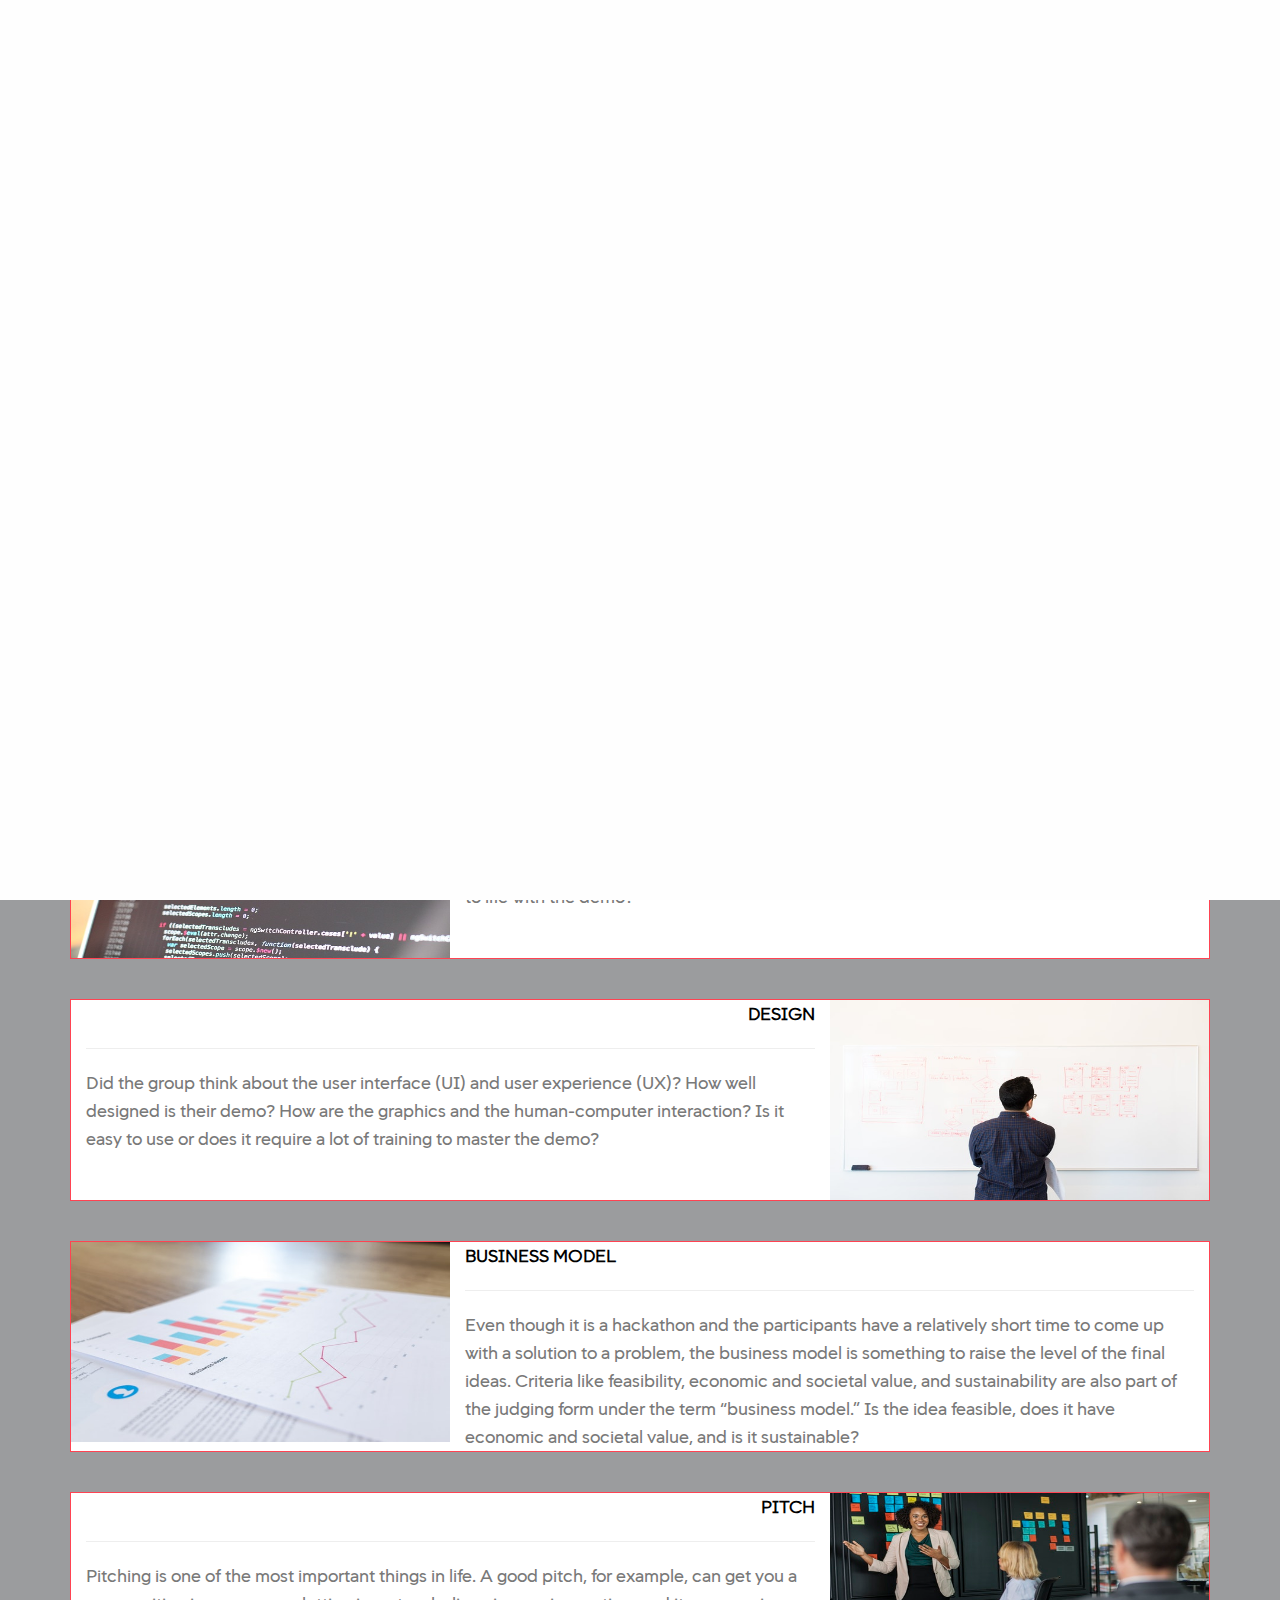
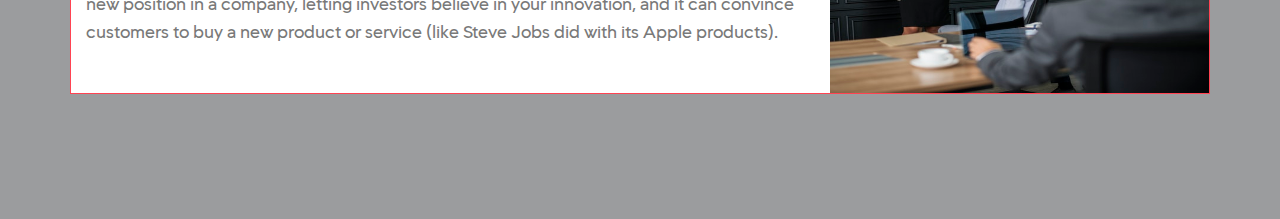
==== evaluationCriteria.html @ b4dcc6a8 "made the changes in the content and fix the form bug" ====
<!doctype html>
<!--[if lt IE 7]>      <html class="no-js lt-ie9 lt-ie8 lt-ie7" lang=""> <![endif]-->
<!--[if IE 7]>         <html class="no-js lt-ie9 lt-ie8" lang=""> <![endif]-->
<!--[if IE 8]>         <html class="no-js lt-ie9" lang=""> <![endif]-->
<!--[if gt IE 8]><!--> <html class="no-js" lang=""> <!--<![endif]-->
    <head>
        <meta charset="utf-8">
        <meta http-equiv="X-UA-Compatible" content="IE=edge,chrome=1">
        <title>Impactathon</title>
        <meta name="description" content="">
        <meta name="viewport" content="width=device-width, initial-scale=1">


        <link rel="stylesheet" href="assets/css/iconfont.css">
        <link rel="stylesheet" href="assets/css/slick/slick.css">
        <link rel="stylesheet" href="assets/css/slick/slick-theme.css">
        <link rel="stylesheet" href="assets/css/font-awesome.min.css">
        <!-- <link rel="stylesheet" href="assets/css/jquery.fancybox.css"> -->
        <link rel="stylesheet" href="assets/css/bootstrap.css">
        <link rel="stylesheet" href="assets/css/bootstrap.min.css">
        <link rel="stylesheet" href="assets/css/magnific-popup.css">
        <!--        <link rel="stylesheet" href="assets/css/bootstrap-theme.min.css">-->


        <!--For Plugins external css-->
        <link rel="stylesheet" href="assets/css/plugins.css" />

        <!--Theme custom css -->
        <link rel="stylesheet" href="assets/css/style.css">

        <!--Theme Responsive css-->
        <link rel="stylesheet" href="assets/css/responsive.css" />

        <script src="assets/js/vendor/modernizr-2.8.3-respond-1.4.2.min.js"></script>
    </head>
    <body data-spy="scroll" data-target=".navbar-collapse">

        <div class='preloader'><div class='loaded'>&nbsp;</div></div>
        <div class="culmn" style="background-color:#9b9c9e">
            <header id="main_menu" class="header navbar-fixed-top">            
                <div class="main_menu_bg">
                    <div class="container">
                        <div class="row">
                            <div class="nave_menu">
                                <nav class="navbar navbar-default">
                                    <div class="container-fluid">
                                        <!-- Brand and toggle get grouped for better mobile display -->
                                        <div class="navbar-header">
                                            <button type="button" class="navbar-toggle collapsed" data-toggle="collapse" data-target="#bs-example-navbar-collapse-1" aria-expanded="false">
                                                <span class="sr-only">Toggle navigation</span>
                                                <span class="icon-bar"></span>
                                                <span class="icon-bar"></span>
                                                <span class="icon-bar"></span>
                                            </button>
                                            <div class="navbar-brand"  style="color:white;display: inline-flex">
                                                <a href="https://appdynamics.com" target="_blank"><img src="assets/images/appDynamicsLogo.png" width="130px" height="20px" style="margin-top: 20px" /></a>
                                                <a href="https://www.cisco.com/" target="_blank"><img src="assets/images/ciscoBlack.png" width="70px" height="35px" style="margin-top: 15px;margin-left: 20px; margin-right: 20px" />
                                                </a>
                                                <p style="margin-top:15px;color:black;">AppDynamics is now part of Cisco</p>
                                               
                                            </div>
                                        </div>

                                        <!-- Collect the nav links, forms, and other content for toggling -->



                                        <div class="collapse navbar-collapse" id="bs-example-navbar-collapse-1">

                                            <ul class="nav navbar-nav navbar-right">

                                                <li><a href="index.html">Home</a></li>
                                                <li><a href="problemStatement.html">Problem Statements</a></li>
                                                <li><a href="instructions.html">Instructions</a></li>
                                                <li class="active"><a href="evaluationCriteria.html">Evaluation Criteria</a></li>
                                                <li><a href="faq.html">FAQ</a></li>
                                                
                                            </ul>


                                        </div>

                                    </div>
                                </nav>
                            </div>	
                        </div>

                    </div>

                </div>
            </header> <!--End of header -->


            <section id="evaluationCriteria" class="evaluationCriteria sections ">
                <div class="container">
                    <div class="head_title text-center" style="margin-bottom: 40px">
                        <h2 style="color:white">Evaluation Criteria</h2>
                        
                        <div class="separator"></div>
                    </div>

                    <div class="col-sm-12 col-md-12 col-lg-12 col-xs-12 evaluationCriteriaCard" data-wow-duration="1s" >
                        <div class="col-sm-4 col-md-4 col-lg-4 col-xs-12" style="padding-left: 0px;padding-right: 0px">
                            <img src="assets/images/technicalInnovation.jpg" alt="" width="450px" height="200px">
                        </div>
                        <div class="col-sm-8 col-md-8 col-lg-8 col-xs-12">
                            <h4>TECHNICAL INNOVATION (IDEA)</h4>
                            <hr>
                            <h5>Did the group come up with a good solution to the initial problem or challenge? Does it relate well with the themes? How does it relate with the current work of the NGOs? Did they understand the problem, and did they involve, for example, multiple stakeholders?</h5>
                        </div>
                    </div>
                    
                    <div class="col-sm-12 col-md-12 col-lg-12 col-xs-12 evaluationCriteriaCard" data-wow-duration="1s" data-wow-delay="1s">
                        <div class="col-sm-8 col-md-8 col-lg-8 col-xs-12">
                            <h4 style="text-align: right">CREATIVITY</h4>
                            <hr>
                            <h5>How creative has the group been in solving the challenge? Did they come up with a radical approach, or did they follow existing patterns and solutions?</h5>
                        </div>
                        <div class="col-sm-4 col-md-4 col-lg-4 col-xs-12" style="padding-left: 0px;padding-right: 0px">
                            <img src="assets/images/creativity.jpg" alt="college" width="450px" height="200px">
                        </div>
                        
                    </div>

                    <div class="col-sm-12 col-md-12 col-lg-12 col-xs-12 evaluationCriteriaCard" data-wow-duration="1s">
                        <div class="col-sm-4 col-md-4 col-lg-4 col-xs-12" style="padding-left: 0px;padding-right: 0px">
                            <img src="assets/images/demo.jpg" alt="college" width="450px" height="200px">
                        </div>
                        <div class="col-sm-8 col-md-8 col-lg-8 col-xs-12">
                            <h4>EXECUTION (DEMO)</h4>
                            <hr>
                            <h5>Does the hack work? Is the hack testable, and can the group show the minimum viable product? The hack does not have to be perfect or production ready, but does the idea come to life with the demo?</h5>
                        </div>
                    </div>
                    
                    <div class="col-sm-12 col-md-12 col-lg-12 col-xs-12 evaluationCriteriaCard"cdata-wow-duration="1s" data-wow-delay="1s">
                        <div class="col-sm-8 col-md-8 col-lg-8 col-xs-12">
                            <h4 style="text-align: right">DESIGN</h4>
                            <hr>
                            <h5>Did the group think about the user interface (UI) and user experience (UX)? How well designed is their demo? How are the graphics and the human-computer interaction? Is it easy to use or does it require a lot of training to master the demo?</h5>
                        </div>
                        <div class="col-sm-4 col-md-4 col-lg-4 col-xs-12" style="padding-left: 0px;padding-right: 0px">
                            <img src="assets/images/design.jpeg" alt="college" width="450px" height="200px">
                        </div>
                        
                    </div>

                    <div class="col-sm-12 col-md-12 col-lg-12 col-xs-12 evaluationCriteriaCard" data-wow-duration="1s" data-wow-delay="1s" >
                        <div class="col-sm-4 col-md-4 col-lg-4 col-xs-12" style="padding-left: 0px;padding-right: 0px">
                            <img src="assets/images/businessmodel.jpeg" alt="college" width="450px" height="200px">
                        </div>
                        <div class="col-sm-8 col-md-8 col-lg-8 col-xs-12">
                            <h4>BUSINESS MODEL</h4>
                            <hr>
                            <h5>Even though it is a hackathon and the participants have a relatively short time to come up with a solution to a problem, the business model is something to raise the level of the final ideas. Criteria like feasibility, economic and societal value, and sustainability are also part of the judging form under the term “business model.” Is the idea feasible, does it have economic and societal value, and is it sustainable?</h5>
                        </div>
                    </div>
                    
                    <div class="col-sm-12 col-md-12 col-lg-12 col-xs-12 evaluationCriteriaCard" data-wow-duration="1s" data-wow-delay="1s">
                        <div class="col-sm-8 col-md-8 col-lg-8 col-xs-12">
                            <h4 style="text-align: right">PITCH</h4>
                            <hr>
                            <h5>Pitching is one of the most important things in life. A good pitch, for example, can get you a new position in a company, letting investors believe in your innovation, and it can convince customers to buy a new product or service (like Steve Jobs did with its Apple products).</h5>
                        </div>
                        <div class="col-sm-4 col-md-4 col-lg-4 col-xs-12" style="padding-left: 0px;padding-right: 0px">
                            <img src="assets/images/pitch.jpeg" alt="college" width="450px" height="200px">
                        </div>
                        
                    </div>


                </div>
            </section>
            <!-- START SCROLL TO TOP  -->

            <div class="scrollup">
                <a href="#"><i class="fa fa-chevron-up"></i></a>
            </div>
        </div>
            <script src="assets/js/vendor/jquery-1.11.2.min.js"></script>
            <script src="assets/js/vendor/bootstrap.min.js"></script>

            <script src="assets/js/jquery.magnific-popup.js"></script>
            <script src="assets/js/jquery.mixitup.min.js"></script>
            <script src="assets/js/jquery.easing.1.3.js"></script>
            <script src="assets/js/jquery.masonry.min.js"></script>

            <!--slick slide js -->
            <script src="assets/css/slick/slick.js"></script>
            <script src="assets/css/slick/slick.min.js"></script>


            <script src="assets/js/plugins.js"></script>
            <script src="assets/js/main.js"></script>

    </body>
</html>
---- assets/css/iconfont.css ----
/*********************************************************************

*  Icon pack: bootstrapThemesCo-icon
*  This Icon pack created by: http://bootstrapthemes.co
*
*  Please keep this disclaimer with my code if you use it. Thanks. :-)
*  Got feedback or questions, ask here:
*  https://github.com/bootstrapthemesco/bootstrapthemes.co/issues

*********************************************************************/

@font-face {
    font-family: 'bootstrapThemesCo-icon';
    src:    url('../fonts/bootstrapThemesCo-icon.eot?dcpptv');
    src:    url('../fonts/bootstrapThemesCo-icon.eot?dcpptv#iefix') format('embedded-opentype'),
        url('../fonts/bootstrapThemesCo-icon.ttf?dcpptv') format('truetype'),
        url('../fonts/bootstrapThemesCo-icon.woff?dcpptv') format('woff'),
        url('../fonts/bootstrapThemesCo-icon.svg?dcpptv#bootstrapThemesCo-icon') format('svg');
    font-weight: normal;
    font-style: normal;
}

.icon {
    /* use !important to prevent issues with browser extensions that change fonts */
    font-family: 'bootstrapThemesCo-icon' !important;
    speak: none;
    font-style: normal;
    font-weight: normal;
    font-variant: normal;
    text-transform: none;
    line-height: 1;

    /* Better Font Rendering =========== */
    -webkit-font-smoothing: antialiased;
    -moz-osx-font-smoothing: grayscale;
}

.icon-agenda:before {
    content: "\eaca";
}
.icon-art:before {
    content: "\eacb";
}
.icon-picture2:before {
    content: "\e827";
}
.icon-bag:before {
    content: "\eacc";
}
.icon-eccommerce:before {
    content: "\eacf";
}
.icon-clock3:before {
    content: "\ead0";
}
.icon-clothes:before {
    content: "\ead1";
}
.icon-commerce-1:before {
    content: "\ead2";
}
.icon-commerce2:before {
    content: "\ead3";
}
.icon-computer2:before {
    content: "\ead4";
}
.icon-crown:before {
    content: "\ead5";
}
.icon-cup:before {
    content: "\ead6";
}
.icon-resturent:before {
    content: "\ead7";
}
.icon-birthday:before {
    content: "\ead8";
}
.icon-drinks:before {
    content: "\ead9";
}
.icon-drinks1:before {
    content: "\eada";
}
.icon-cup1:before {
    content: "\eadb";
}
.icon-pizza1:before {
    content: "\eadc";
}
.icon-bear1:before {
    content: "\eadd";
}
.icon-burger:before {
    content: "\eade";
}
.icon-food-9:before {
    content: "\eadf";
}
.icon-food-10:before {
    content: "\eae0";
}
.icon-food-11:before {
    content: "\eae1";
}
.icon-food-12:before {
    content: "\eae2";
}
.icon-food:before {
    content: "\eae3";
}
.icon-home2:before {
    content: "\eae4";
}
.icon-justice:before {
    content: "\eae5";
}
.icon-light-1:before {
    content: "\eae6";
}
.icon-light:before {
    content: "\eae7";
}
.icon-medical-12:before {
    content: "\eae8";
}
.icon-medical-22:before {
    content: "\eae9";
}
.icon-medical2:before {
    content: "\eaea";
}
.icon-money2:before {
    content: "\eaeb";
}
.icon-mountain:before {
    content: "\eaec";
}
.icon-multimedia-12:before {
    content: "\eaed";
}
.icon-multimedia2:before {
    content: "\eaee";
}
.icon-music-1:before {
    content: "\eaef";
}
.icon-music-2:before {
    content: "\eaf0";
}
.icon-music:before {
    content: "\eaf1";
}
.icon-party-1:before {
    content: "\eaf2";
}
.icon-party:before {
    content: "\eaf3";
}
.icon-people-14:before {
    content: "\eaf4";
}
.icon-people-22:before {
    content: "\eaf5";
}
.icon-people-32:before {
    content: "\eaf6";
}
.icon-people-42:before {
    content: "\eaf7";
}
.icon-people:before {
    content: "\eaf8";
}
.icon-planet:before {
    content: "\eaf9";
}
.icon-present:before {
    content: "\eafa";
}
.icon-restaurant-1:before {
    content: "\eafb";
}
.icon-restaurant2:before {
    content: "\eafc";
}
.icon-science-1:before {
    content: "\eafd";
}
.icon-science:before {
    content: "\eafe";
}
.icon-shapes:before {
    content: "\eaff";
}
.icon-size:before {
    content: "\eb00";
}
.icon-technology-12:before {
    content: "\eb02";
}
.icon-technology-22:before {
    content: "\eb03";
}
.icon-technology:before {
    content: "\eb04";
}
.icon-tool-12:before {
    content: "\eb05";
}
.icon-tool-22:before {
    content: "\eb06";
}
.icon-tool-32:before {
    content: "\eb07";
}
.icon-tool:before {
    content: "\eb08";
}
.icon-typography:before {
    content: "\eb09";
}
.icon-vintage-1:before {
    content: "\eb0a";
}
.icon-vintage-2:before {
    content: "\eb0b";
}
.icon-vintage2:before {
    content: "\eb0c";
}
.icon-wrench:before {
    content: "\eb0d";
}
.icon-bank31:before {
    content: "\e902";
}
.icon-bank45:before {
    content: "\e903";
}
.icon-bank53:before {
    content: "\e904";
}
.icon-bank110:before {
    content: "\e905";
}
.icon-bank111:before {
    content: "\e906";
}
.icon-cards3:before {
    content: "\e907";
}
.icon-bank48:before {
    content: "\e908";
}
.icon-money-6:before {
    content: "\e909";
}
.icon-id19:before {
    content: "\e90a";
}
.icon-cellphone:before {
    content: "\e90b";
}
.icon-money-7:before {
    content: "\e90c";
}
.icon-id-card42:before {
    content: "\e90d";
}
.icon-business-20:before {
    content: "\e90e";
}
.icon-business-17:before {
    content: "\e90f";
}
.icon-money385:before {
    content: "\e910";
}
.icon-debit-card15:before {
    content: "\e911";
}
.icon-credit-card31:before {
    content: "\e912";
}
.icon-business-18:before {
    content: "\e913";
}
.icon-payment-method9:before {
    content: "\e914";
}
.icon-money383:before {
    content: "\e9a3";
}
.icon-cash3:before {
    content: "\e915";
}
.icon-currency43:before {
    content: "\e916";
}
.icon-money-14:before {
    content: "\e917";
}
.icon-money-1:before {
    content: "\e91a";
}
.icon-money389:before {
    content: "\e9a5";
}
.icon-currency31:before {
    content: "\e967";
}
.icon-currency33:before {
    content: "\e968";
}
.icon-dollar-symbol10:before {
    content: "\e972";
}
.icon-business-210:before {
    content: "\eace";
}
.icon-dollar-symbol17:before {
    content: "\e973";
}
.icon-archives:before {
    content: "\e91b";
}
.icon-light-bulb53:before {
    content: "\e991";
}
.icon-money:before {
    content: "\ea64";
}
.icon-paper:before {
    content: "\e91c";
}
.icon-id-card9:before {
    content: "\e91d";
}
.icon-business-5:before {
    content: "\e91e";
}
.icon-business-22:before {
    content: "\e91f";
}
.icon-license:before {
    content: "\e822";
}
.icon-beach:before {
    content: "\e920";
}
.icon-baggage29:before {
    content: "\e921";
}
.icon-bag73:before {
    content: "\e922";
}
.icon-bank24:before {
    content: "\e923";
}
.icon-bank106:before {
    content: "\e925";
}
.icon-business-110:before {
    content: "\eacd";
}
.icon-graphs4:before {
    content: "\e926";
}
.icon-graphic78:before {
    content: "\e929";
}
.icon-line-graphic9:before {
    content: "\e92a";
}
.icon-business-30:before {
    content: "\e92b";
}
.icon-graphic:before {
    content: "\e92c";
}
.icon-business-9:before {
    content: "\e92e";
}
.icon-business-26:before {
    content: "\e931";
}
.icon-stats47:before {
    content: "\e933";
}
.icon-stats42:before {
    content: "\e934";
}
.icon-data56:before {
    content: "\e935";
}
.icon-line-graphic8:before {
    content: "\e936";
}
.icon-business72:before {
    content: "\e937";
}
.icon-monitor:before {
    content: "\e938";
}
.icon-arrow-1:before {
    content: "\e939";
}
.icon-computer:before {
    content: "\e93a";
}
.icon-business-8:before {
    content: "\e93b";
}
.icon-basket36:before {
    content: "\e93f";
}
.icon-bill10:before {
    content: "\e940";
}
.icon-bill13:before {
    content: "\e941";
}
.icon-briefcase30:before {
    content: "\e942";
}
.icon-building112:before {
    content: "\e94a";
}
.icon-building134:before {
    content: "\e94b";
}
.icon-building143:before {
    content: "\e94c";
}
.icon-business15:before {
    content: "\e94d";
}
.icon-business70:before {
    content: "\e94e";
}
.icon-businessman30:before {
    content: "\e94f";
}
.icon-businessman285:before {
    content: "\e950";
}
.icon-butchery:before {
    content: "\e951";
}
.icon-case3:before {
    content: "\e952";
}
.icon-chart6:before {
    content: "\e953";
}
.icon-circular-arrows9:before {
    content: "\e954";
}
.icon-city39:before {
    content: "\e955";
}
.icon-closed3:before {
    content: "\e956";
}
.icon-cloud-storage9:before {
    content: "\e957";
}
.icon-coffee-cup5:before {
    content: "\e958";
}
.icon-cogwheel50:before {
    content: "\e959";
}
.icon-cogwheels16:before {
    content: "\e95a";
}
.icon-coin:before {
    content: "\e95b";
}
.icon-computer-screen50:before {
    content: "\e95c";
}
.icon-computer-screen19:before {
    content: "\e95d";
}
.icon-computer-screen20:before {
    content: "\e95e";
}
.icon-computer-screen22:before {
    content: "\e95f";
}
.icon-credit-card28:before {
    content: "\e960";
}
.icon-computer-screen21:before {
    content: "\e962";
}
.icon-computer-screen49:before {
    content: "\e965";
}
.icon-computering:before {
    content: "\e966";
}
.icon-curriculum4:before {
    content: "\e969";
}
.icon-customer-service8:before {
    content: "\e96a";
}
.icon-cute:before {
    content: "\e96b";
}
.icon-data63:before {
    content: "\e96c";
}
.icon-delivery48:before {
    content: "\e96d";
}
.icon-dessert45:before {
    content: "\e96e";
}
.icon-diamond6:before {
    content: "\e96f";
}
.icon-document286:before {
    content: "\e970";
}
.icon-file273:before {
    content: "\e977";
}
.icon-file294:before {
    content: "\e978";
}
.icon-file322:before {
    content: "\e979";
}
.icon-folder61:before {
    content: "\e97a";
}
.icon-game91:before {
    content: "\e97b";
}
.icon-garbage43:before {
    content: "\e97c";
}
.icon-golden4:before {
    content: "\e97d";
}
.icon-graph36:before {
    content: "\e97e";
}
.icon-graphic75:before {
    content: "\e97f";
}
.icon-group47:before {
    content: "\e980";
}
.icon-handshake5:before {
    content: "\e981";
}
.icon-handshake7:before {
    content: "\e982";
}
.icon-heart388:before {
    content: "\e983";
}
.icon-heart389:before {
    content: "\e984";
}
.icon-heater1:before {
    content: "\e985";
}
.icon-human57:before {
    content: "\e988";
}
.icon-industrial8:before {
    content: "\e989";
}
.icon-industrial20:before {
    content: "\e98a";
}
.icon-industry7:before {
    content: "\e98b";
}
.icon-insect31:before {
    content: "\e98c";
}
.icon-lamp43:before {
    content: "\e98d";
}
.icon-letter124:before {
    content: "\e98e";
}
.icon-money514:before {
    content: "\e9aa";
}
.icon-letters24:before {
    content: "\e98f";
}
.icon-envelope126:before {
    content: "\e975";
}
.icon-check-1:before {
    content: "\ea13";
}
.icon-mail113:before {
    content: "\e998";
}
.icon-levels5:before {
    content: "\e990";
}
.icon-lock133:before {
    content: "\e992";
}
.icon-logistics16:before {
    content: "\e993";
}
.icon-logistics51:before {
    content: "\e994";
}
.icon-loudspeaker30:before {
    content: "\e995";
}
.icon-magnifying-glass66:before {
    content: "\e996";
}
.icon-magnifying-glass86:before {
    content: "\e997";
}
.icon-man78:before {
    content: "\e999";
}
.icon-man523:before {
    content: "\e99a";
}
.icon-managers:before {
    content: "\e99b";
}
.icon-map12:before {
    content: "\e99c";
}
.icon-market13:before {
    content: "\e99d";
}
.icon-men24:before {
    content: "\e99f";
}
.icon-men56:before {
    content: "\e9a0";
}
.icon-milk6:before {
    content: "\e9a1";
}
.icon-money210:before {
    content: "\e9a2";
}
.icon-money409:before {
    content: "\e9a6";
}
.icon-money441:before {
    content: "\e9a8";
}
.icon-money502:before {
    content: "\e9a9";
}
.icon-money386:before {
    content: "\e9a4";
}
.icon-money570:before {
    content: "\e9ab";
}
.icon-multimedia-option25:before {
    content: "\e9ac";
}
.icon-news20:before {
    content: "\e9ad";
}
.icon-notepad23:before {
    content: "\e9ae";
}
.icon-package28:before {
    content: "\e9af";
}
.icon-paperclip1:before {
    content: "\e9b0";
}
.icon-payment-method8:before {
    content: "\e9b1";
}
.icon-pencil157:before {
    content: "\e9b2";
}
.icon-percentage3:before {
    content: "\e9b3";
}
.icon-person256:before {
    content: "\e9b4";
}
.icon-phone34:before {
    content: "\e9b5";
}
.icon-pin139:before {
    content: "\e9b6";
}
.icon-printed3:before {
    content: "\e9b7";
}
.icon-profession10:before {
    content: "\e9b9";
}
.icon-professional4:before {
    content: "\e9ba";
}
.icon-professional5:before {
    content: "\e9bb";
}
.icon-real-estate2:before {
    content: "\e9bc";
}
.icon-save13:before {
    content: "\e9bd";
}
.icon-scarecrow2:before {
    content: "\e9be";
}
.icon-settings18:before {
    content: "\e9bf";
}
.icon-supermarket39:before {
    content: "\e9cf";
}
.icon-supermarket41:before {
    content: "\e9d0";
}
.icon-shopper22:before {
    content: "\e9c2";
}
.icon-shopping-basket8:before {
    content: "\e9c3";
}
.icon-shopping-1:before {
    content: "\ea85";
}
.icon-shopping1:before {
    content: "\e9c4";
}
.icon-shopping2:before {
    content: "\e9c5";
}
.icon-smartphone260:before {
    content: "\e9c6";
}
.icon-spam:before {
    content: "\e9c7";
}
.icon-speech-bubble68:before {
    content: "\e9c8";
}
.icon-speech-bubble142:before {
    content: "\e9c9";
}
.icon-stats56:before {
    content: "\e9cb";
}
.icon-stick-man200:before {
    content: "\e9cc";
}
.icon-shop:before {
    content: "\e9c0";
}
.icon-store19:before {
    content: "\e9cd";
}
.icon-house85:before {
    content: "\e987";
}
.icon-business-10:before {
    content: "\ea02";
}
.icon-suitcase89:before {
    content: "\e9ce";
}
.icon-money421:before {
    content: "\e9a7";
}
.icon-tag20:before {
    content: "\e9d2";
}
.icon-targeting11:before {
    content: "\e9d3";
}
.icon-worker51:before {
    content: "\e9ea";
}
.icon-telemarketer6:before {
    content: "\e9d4";
}
.icon-telemarketer32:before {
    content: "\e9d5";
}
.icon-telephone197:before {
    content: "\e9d6";
}
.icon-telephone208:before {
    content: "\e9d7";
}
.icon-printer13:before {
    content: "\e9b8";
}
.icon-tool294:before {
    content: "\e9d8";
}
.icon-tool724:before {
    content: "\e9d9";
}
.icon-tool800:before {
    content: "\e9da";
}
.icon-tool1074:before {
    content: "\e9db";
}
.icon-transport224:before {
    content: "\e9dc";
}
.icon-transport796:before {
    content: "\e9dd";
}
.icon-transport1088:before {
    content: "\e9de";
}
.icon-transport1089:before {
    content: "\e9df";
}
.icon-triangle25:before {
    content: "\e9e0";
}
.icon-user216:before {
    content: "\e9e1";
}
.icon-vacations2:before {
    content: "\e9e2";
}
.icon-white79:before {
    content: "\e9e4";
}
.icon-winner64:before {
    content: "\e9e5";
}
.icon-woman243:before {
    content: "\e9e6";
}
.icon-worker:before {
    content: "\e9e7";
}
.icon-worker43:before {
    content: "\e9e8";
}
.icon-worker44:before {
    content: "\e9e9";
}
.icon-working15:before {
    content: "\e9eb";
}
.icon-world80:before {
    content: "\e9ec";
}
.icon-arrows-1:before {
    content: "\e9ed";
}
.icon-arrows-2:before {
    content: "\e9ee";
}
.icon-arrows-3:before {
    content: "\e9ef";
}
.icon-arrows:before {
    content: "\e9f0";
}
.icon-avatar:before {
    content: "\e9f1";
}
.icon-ball:before {
    content: "\e9f2";
}
.icon-box:before {
    content: "\e9f3";
}
.icon-boxes:before {
    content: "\e9f4";
}
.icon-building:before {
    content: "\e9f5";
}
.icon-buildings-1:before {
    content: "\e9f6";
}
.icon-buildings-2:before {
    content: "\e9f7";
}
.icon-buildings-3:before {
    content: "\e9f8";
}
.icon-buildings-4:before {
    content: "\e9f9";
}
.icon-buildings-5:before {
    content: "\e9fa";
}
.icon-buildings:before {
    content: "\e9fb";
}
.icon-business-1:before {
    content: "\e9fc";
}
.icon-business-2:before {
    content: "\e9fd";
}
.icon-business-3:before {
    content: "\e9fe";
}
.icon-business-4:before {
    content: "\e9ff";
}
.icon-business-6:before {
    content: "\ea00";
}
.icon-business-7:before {
    content: "\ea01";
}
.icon-business-11:before {
    content: "\ea03";
}
.icon-business-12:before {
    content: "\ea04";
}
.icon-business-13:before {
    content: "\ea05";
}
.icon-business-14:before {
    content: "\ea06";
}
.icon-business-15:before {
    content: "\ea07";
}
.icon-business-19:before {
    content: "\ea08";
}
.icon-business-21:before {
    content: "\ea09";
}
.icon-business-24:before {
    content: "\ea0b";
}
.icon-business-25:before {
    content: "\ea0c";
}
.icon-business-27:before {
    content: "\ea0d";
}
.icon-business-29:before {
    content: "\ea0f";
}
.icon-business-32:before {
    content: "\ea10";
}
.icon-business-33:before {
    content: "\ea11";
}
.icon-business:before {
    content: "\ea12";
}
.icon-check:before {
    content: "\ea14";
}
.icon-circle-4:before {
    content: "\ea15";
}
.icon-circle:before {
    content: "\ea16";
}
.icon-city:before {
    content: "\ea17";
}
.icon-clock-1:before {
    content: "\ea18";
}
.icon-clock:before {
    content: "\ea19";
}
.icon-coins-1:before {
    content: "\ea1a";
}
.icon-coins-2:before {
    content: "\ea1b";
}
.icon-coins-3:before {
    content: "\ea1c";
}
.icon-coins:before {
    content: "\ea1d";
}
.icon-commerce:before {
    content: "\ea1e";
}
.icon-computer-1:before {
    content: "\ea1f";
}
.icon-computer-2:before {
    content: "\ea20";
}
.icon-computer-3:before {
    content: "\ea21";
}
.icon-computer-4:before {
    content: "\ea22";
}
.icon-computer-5:before {
    content: "\ea23";
}
.icon-computer-6:before {
    content: "\ea24";
}
.icon-computer-7:before {
    content: "\ea25";
}
.icon-computer-8:before {
    content: "\ea26";
}
.icon-connection-1:before {
    content: "\ea27";
}
.icon-connection:before {
    content: "\ea29";
}
.icon-construction-1:before {
    content: "\ea2a";
}
.icon-construction-2:before {
    content: "\ea2b";
}
.icon-construction-3:before {
    content: "\ea2c";
}
.icon-construction-4:before {
    content: "\ea2d";
}
.icon-construction-5:before {
    content: "\ea2e";
}
.icon-construction-6:before {
    content: "\ea2f";
}
.icon-construction-7:before {
    content: "\ea30";
}
.icon-construction-8:before {
    content: "\ea31";
}
.icon-construction-9:before {
    content: "\ea32";
}
.icon-construction-10:before {
    content: "\ea33";
}
.icon-construction-11:before {
    content: "\ea34";
}
.icon-construction2:before {
    content: "\ea35";
}
.icon-cut-1:before {
    content: "\ea36";
}
.icon-cut:before {
    content: "\ea37";
}
.icon-database:before {
    content: "\ea38";
}
.icon-farm:before {
    content: "\ea39";
}
.icon-folder:before {
    content: "\ea3a";
}
.icon-game-1:before {
    content: "\ea3b";
}
.icon-game-2:before {
    content: "\ea3c";
}
.icon-game:before {
    content: "\ea3d";
}
.icon-gear:before {
    content: "\ea3e";
}
.icon-gym:before {
    content: "\ea3f";
}
.icon-health:before {
    content: "\ea40";
}
.icon-home-1:before {
    content: "\ea41";
}
.icon-home-2:before {
    content: "\ea42";
}
.icon-home:before {
    content: "\ea43";
}
.icon-interface-1:before {
    content: "\ea44";
}
.icon-interface-2:before {
    content: "\ea45";
}
.icon-interface-3:before {
    content: "\ea46";
}
.icon-interface-4:before {
    content: "\ea47";
}
.icon-interface:before {
    content: "\ea48";
}
.icon-internet:before {
    content: "\ea49";
}
.icon-man-1:before {
    content: "\ea4b";
}
.icon-man-2:before {
    content: "\ea4c";
}
.icon-man-3:before {
    content: "\ea4d";
}
.icon-man:before {
    content: "\ea4e";
}
.icon-market:before {
    content: "\ea4f";
}
.icon-medical-1:before {
    content: "\ea50";
}
.icon-medical-2:before {
    content: "\ea51";
}
.icon-medical-3:before {
    content: "\ea52";
}
.icon-medical-4:before {
    content: "\ea53";
}
.icon-medical-5:before {
    content: "\ea54";
}
.icon-medical-6:before {
    content: "\ea55";
}
.icon-medical-7:before {
    content: "\ea56";
}
.icon-medical-8:before {
    content: "\ea57";
}
.icon-medical-9:before {
    content: "\ea58";
}
.icon-medical:before {
    content: "\ea59";
}
.icon-money-2:before {
    content: "\ea5a";
}
.icon-money-3:before {
    content: "\ea5b";
}
.icon-money-4:before {
    content: "\ea5c";
}
.icon-money-5:before {
    content: "\ea5d";
}
.icon-money-8:before {
    content: "\ea5e";
}
.icon-money-9:before {
    content: "\ea5f";
}
.icon-money-10:before {
    content: "\ea60";
}
.icon-money-11:before {
    content: "\ea61";
}
.icon-money-12:before {
    content: "\ea62";
}
.icon-money-13:before {
    content: "\ea63";
}
.icon-monitor-1:before {
    content: "\ea65";
}
.icon-multimedia-1:before {
    content: "\ea66";
}
.icon-multimedia:before {
    content: "\ea67";
}
.icon-nature-1:before {
    content: "\ea68";
}
.icon-nature-2:before {
    content: "\ea69";
}
.icon-nature-3:before {
    content: "\ea6a";
}
.icon-nature:before {
    content: "\ea6b";
}
.icon-net:before {
    content: "\ea6c";
}
.icon-night:before {
    content: "\ea6d";
}
.icon-notebook:before {
    content: "\ea6e";
}
.icon-people-1:before {
    content: "\ea6f";
}
.icon-people-2:before {
    content: "\ea70";
}
.icon-people-3:before {
    content: "\ea71";
}
.icon-people-4:before {
    content: "\ea72";
}
.icon-people-5:before {
    content: "\ea73";
}
.icon-people-6:before {
    content: "\ea74";
}
.icon-people-7:before {
    content: "\ea75";
}
.icon-people-8:before {
    content: "\ea76";
}
.icon-people-9:before {
    content: "\ea77";
}
.icon-people-10:before {
    content: "\ea78";
}
.icon-people-11:before {
    content: "\ea79";
}
.icon-people-12:before {
    content: "\ea7a";
}
.icon-people-13:before {
    content: "\ea7b";
}
.icon-phone:before {
    content: "\ea7c";
}
.icon-player:before {
    content: "\ea7d";
}
.icon-restaurant:before {
    content: "\ea7e";
}
.icon-river:before {
    content: "\ea7f";
}
.icon-road:before {
    content: "\ea80";
}
.icon-school:before {
    content: "\ea81";
}
.icon-scissors:before {
    content: "\ea82";
}
.icon-shop2:before {
    content: "\ea84";
}
.icon-shopping:before {
    content: "\ea86";
}
.icon-shovel:before {
    content: "\ea87";
}
.icon-sign:before {
    content: "\ea88";
}
.icon-signature:before {
    content: "\ea89";
}
.icon-social-media-1:before {
    content: "\ea8a";
}
.icon-connection-2:before {
    content: "\ea28";
}
.icon-social-media-2:before {
    content: "\ea8b";
}
.icon-social-media-3:before {
    content: "\ea8c";
}
.icon-social-media-4:before {
    content: "\ea8d";
}
.icon-social-media-5:before {
    content: "\ea8e";
}
.icon-social-media-6:before {
    content: "\ea8f";
}
.icon-social-media-7:before {
    content: "\ea90";
}
.icon-social-media-8:before {
    content: "\ea91";
}
.icon-social-media-9:before {
    content: "\ea92";
}
.icon-social-media-10:before {
    content: "\ea93";
}
.icon-link2:before {
    content: "\ea4a";
}
.icon-social-media-11:before {
    content: "\ea94";
}
.icon-social-media-12:before {
    content: "\ea95";
}
.icon-social-media-13:before {
    content: "\ea96";
}
.icon-social-media-14:before {
    content: "\ea97";
}
.icon-social-media-15:before {
    content: "\ea98";
}
.icon-social-media-16:before {
    content: "\ea99";
}
.icon-social-media:before {
    content: "\ea9a";
}
.icon-social:before {
    content: "\ea9b";
}
.icon-sport:before {
    content: "\ea9c";
}
.icon-sports-1:before {
    content: "\ea9d";
}
.icon-sports-2:before {
    content: "\ea9e";
}
.icon-sports-3:before {
    content: "\ea9f";
}
.icon-sports:before {
    content: "\eaa0";
}
.icon-statistics:before {
    content: "\eaa2";
}
.icon-suitcase-1:before {
    content: "\eaa3";
}
.icon-suitcase:before {
    content: "\eaa4";
}
.icon-summer-1:before {
    content: "\eaa5";
}
.icon-summer:before {
    content: "\eaa6";
}
.icon-syringe:before {
    content: "\eaa7";
}
.icon-target:before {
    content: "\eaa8";
}
.icon-technology-1:before {
    content: "\eaa9";
}
.icon-technology-2:before {
    content: "\eaaa";
}
.icon-technology-3:before {
    content: "\eaab";
}
.icon-technology-4:before {
    content: "\eaac";
}
.icon-technology-5:before {
    content: "\eaad";
}
.icon-technology-6:before {
    content: "\eaae";
}
.icon-technology-7:before {
    content: "\eaaf";
}
.icon-technology-8:before {
    content: "\eab0";
}
.icon-technology-9:before {
    content: "\eab1";
}
.icon-technology-10:before {
    content: "\eab2";
}
.icon-technology-11:before {
    content: "\eab3";
}
.icon-tool-1:before {
    content: "\eab4";
}
.icon-tool-2:before {
    content: "\eab5";
}
.icon-tool-3:before {
    content: "\eab6";
}
.icon-tool-4:before {
    content: "\eab7";
}
.icon-tool-5:before {
    content: "\eab8";
}
.icon-tool-6:before {
    content: "\eab9";
}
.icon-tool-7:before {
    content: "\eaba";
}
.icon-tool-8:before {
    content: "\eabb";
}
.icon-transport-1:before {
    content: "\eabc";
}
.icon-transport-2:before {
    content: "\eabd";
}
.icon-transport-3:before {
    content: "\eabe";
}
.icon-transport-4:before {
    content: "\eabf";
}
.icon-transport-5:before {
    content: "\eac0";
}
.icon-construction:before {
    content: "\e841";
}
.icon-transport-6:before {
    content: "\eac1";
}
.icon-transport-7:before {
    content: "\eac2";
}
.icon-transport-8:before {
    content: "\eac3";
}
.icon-transport-9:before {
    content: "\eac4";
}
.icon-transport:before {
    content: "\eac5";
}
.icon-travel:before {
    content: "\eac6";
}
.icon-upload:before {
    content: "\eac7";
}
.icon-vintage:before {
    content: "\eac8";
}
.icon-web:before {
    content: "\eac9";
}
.icon-apartment:before {
    content: "\e801";
}
.icon-magic-wand:before {
    content: "\e803";
}
.icon-trash2:before {
    content: "\e811";
}
.icon-eye:before {
    content: "\e81b";
}
.icon-graduation-hat:before {
    content: "\e821";
}
.icon-shirt:before {
    content: "\e82c";
}
.icon-cart:before {
    content: "\e82e";
}
.icon-map-marker:before {
    content: "\e833";
}
.icon-gift:before {
    content: "\e844";
}
.icon-rocket:before {
    content: "\e84b";
}
.icon-bus2:before {
    content: "\e84d";
}
.icon-car2:before {
    content: "\e84e";
}
.icon-bicycle2:before {
    content: "\e850";
}
.icon-earth:before {
    content: "\e853";
}
.icon-smile:before {
    content: "\e854";
}
.icon-sad2:before {
    content: "\e855";
}
.icon-neutral:before {
    content: "\e856";
}
.icon-smile2:before {
    content: "\eb01";
}
.icon-mustache:before {
    content: "\e857";
}
.icon-link:before {
    content: "\e86b";
}
.icon-unlink:before {
    content: "\e86c";
}
.icon-cross:before {
    content: "\e870";
}
.icon-menu:before {
    content: "\e871";
}
.icon-list:before {
    content: "\e872";
}
.icon-chevron-up:before {
    content: "\e873";
}
.icon-chevron-down:before {
    content: "\e874";
}
.icon-chevron-left:before {
    content: "\e875";
}
.icon-chevron-right:before {
    content: "\e876";
}
.icon-menu-circle:before {
    content: "\e87e";
}
.icon-cross-circle:before {
    content: "\e880";
}
.icon-plus-circle:before {
    content: "\e881";
}
.icon-circle-minus:before {
    content: "\e882";
}
.icon-arrow-up-circle:before {
    content: "\e883";
}
.icon-arrow-down-circle:before {
    content: "\e884";
}
.icon-arrow-left-circle:before {
    content: "\e885";
}
.icon-arrow-right-circle:before {
    content: "\e886";
}
.icon-chevron-up-circle:before {
    content: "\e887";
}
.icon-chevron-down-circle:before {
    content: "\e888";
}
.icon-chevron-left-circle:before {
    content: "\e889";
}
.icon-chevron-right-circle:before {
    content: "\e88a";
}
.icon-vplay:before {
    content: "\e900";
}
.icon-newsletter:before {
    content: "\e901";
}
.icon-star2:before {
    content: "\e814";
}
.icon-star-half2:before {
    content: "\e815";
}
.icon-star-empty:before {
    content: "\e816";
}
.icon-flag3:before {
    content: "\e817";
}
.icon-enter:before {
    content: "\e81f";
}
.icon-exit:before {
    content: "\e820";
}
.icon-heart-pulse:before {
    content: "\e840";
}
.icon-wheelchair:before {
    content: "\e851";
}
.icon-select:before {
    content: "\e852";
}
.icon-alarm:before {
    content: "\e858";
}
.icon-bullhorn:before {
    content: "\e859";
}
.icon-volume-high:before {
    content: "\e85a";
}
.icon-volume-medium:before {
    content: "\e85b";
}
.icon-volume-low:before {
    content: "\e85c";
}
.icon-volume:before {
    content: "\e85d";
}
.icon-mic2:before {
    content: "\e85e";
}
.icon-hourglass:before {
    content: "\e85f";
}
.icon-undo:before {
    content: "\e860";
}
.icon-redo:before {
    content: "\e861";
}
.icon-sync:before {
    content: "\e862";
}
.icon-history:before {
    content: "\e863";
}
.icon-clock2:before {
    content: "\e864";
}
.icon-bug:before {
    content: "\e869";
}
.icon-magnifier:before {
    content: "\e86f";
}
.icon-move:before {
    content: "\e87b";
}
.icon-warning:before {
    content: "\e87c";
}
.icon-question-circle:before {
    content: "\e87d";
}
.icon-crop:before {
    content: "\e88b";
}
.icon-frame-expand:before {
    content: "\e88c";
}
.icon-frame-contract:before {
    content: "\e88d";
}
.icon-layers2:before {
    content: "\e88e";
}
.icon-text-format:before {
    content: "\e890";
}
.icon-text-size:before {
    content: "\e892";
}
.icon-italic:before {
    content: "\e894";
}
.icon-underline:before {
    content: "\e895";
}
.icon-strikethrough:before {
    content: "\e896";
}
.icon-highlight:before {
    content: "\e897";
}
.icon-text-align-left:before {
    content: "\e898";
}
.icon-text-align-center:before {
    content: "\e899";
}
.icon-text-align-right:before {
    content: "\e89a";
}
.icon-text-align-justify:before {
    content: "\e89b";
}
.icon-line-spacing:before {
    content: "\e89c";
}
.icon-indent-increase:before {
    content: "\e89d";
}
.icon-indent-decrease:before {
    content: "\e89e";
}
.icon-page-break:before {
    content: "\e8a2";
}
.icon-hand:before {
    content: "\e8a5";
}
.icon-pointer-up:before {
    content: "\e8a6";
}
.icon-pointer-right:before {
    content: "\e8a7";
}
.icon-pointer-down:before {
    content: "\e8a8";
}
.icon-pointer-left:before {
    content: "\e8a9";
}
.icon-thumbs-up:before {
    content: "\e86d";
}
.icon-thumbs-down:before {
    content: "\e86e";
}
.icon-wine:before {
    content: "\e043";
}
.icon-mobile2:before {
    content: "\e000";
}
.icon-laptop2:before {
    content: "\e001";
}
.icon-desktop2:before {
    content: "\e002";
}
.icon-tablet2:before {
    content: "\e003";
}
.icon-phone2:before {
    content: "\e004";
}
.icon-adjustments:before {
    content: "\e01d";
}
.icon-map2:before {
    content: "\e025";
}
.icon-telescope:before {
    content: "\e02a";
}
.icon-tools:before {
    content: "\e033";
}
.icon-tools-2:before {
    content: "\e034";
}
.icon-scissors2:before {
    content: "\e035";
}
.icon-genius:before {
    content: "\e046";
}
.icon-chat:before {
    content: "\e049";
}
.icon-heart2:before {
    content: "\e04a";
}
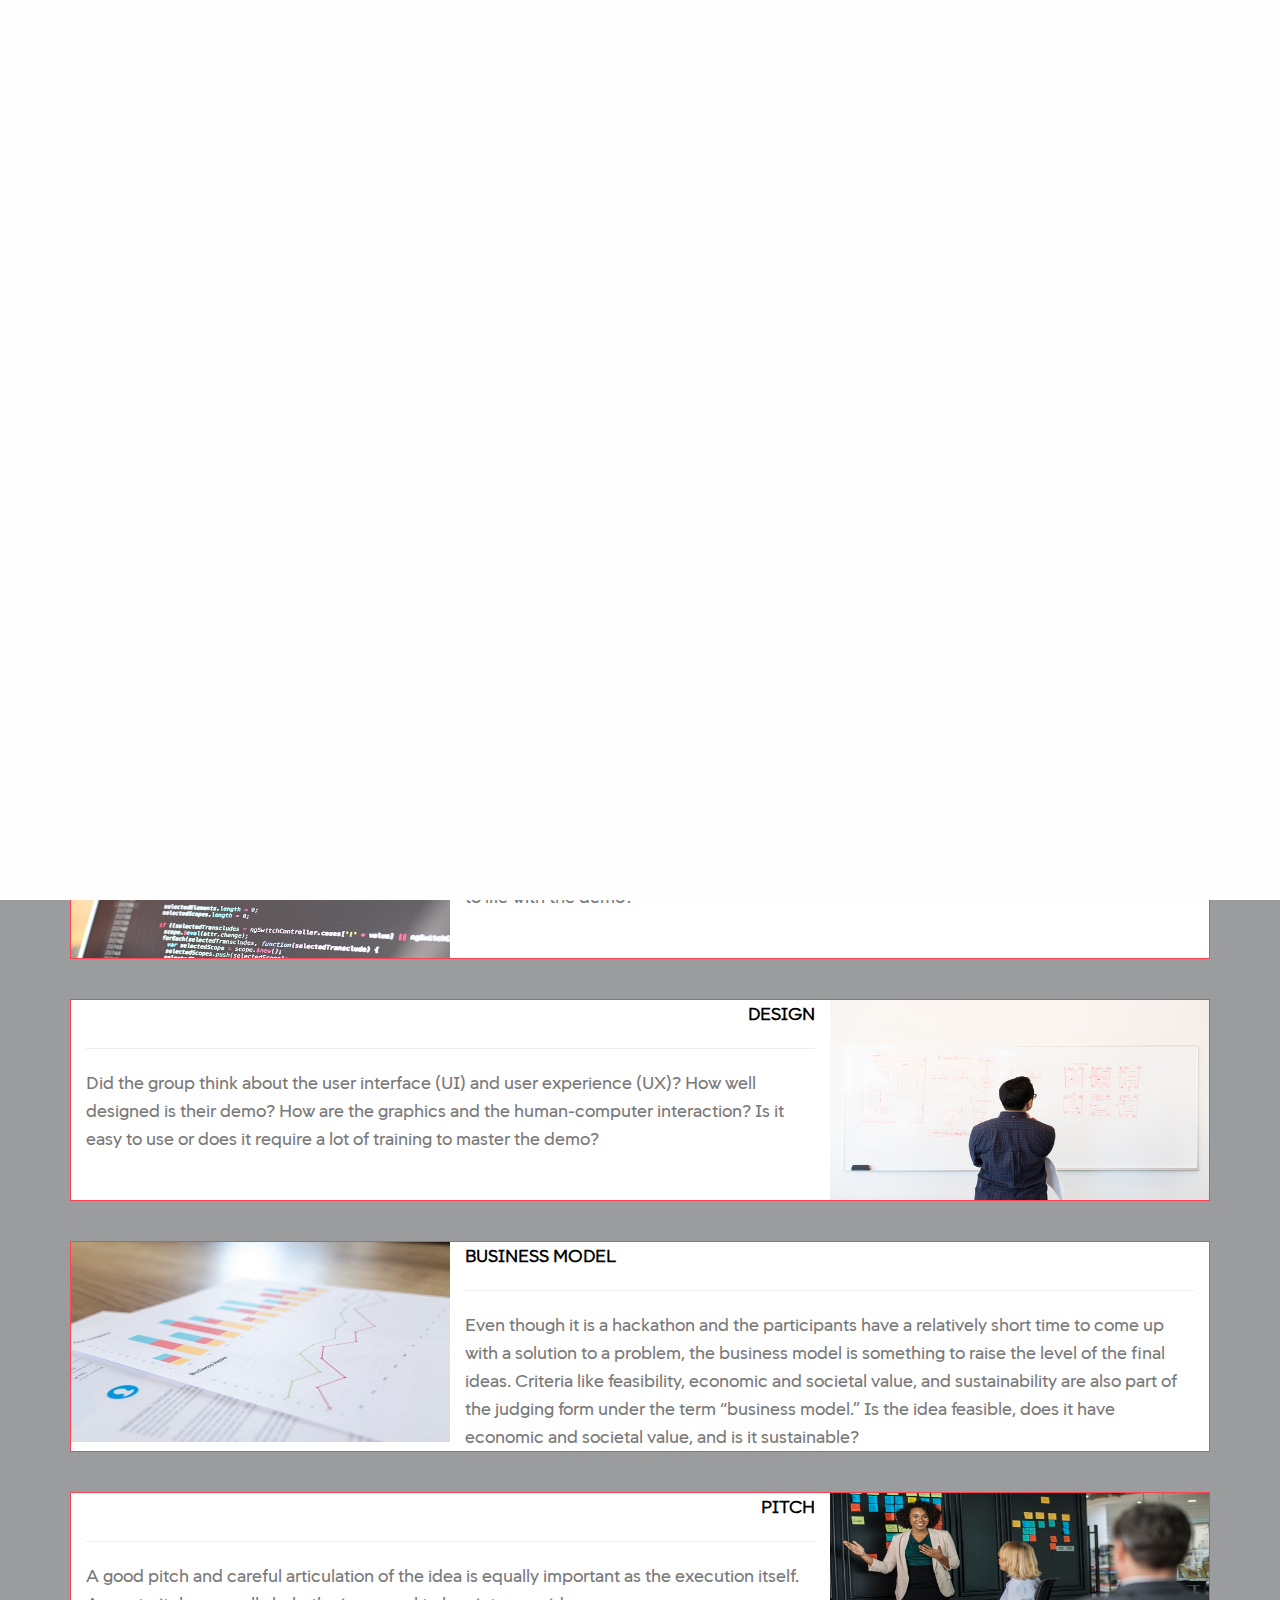
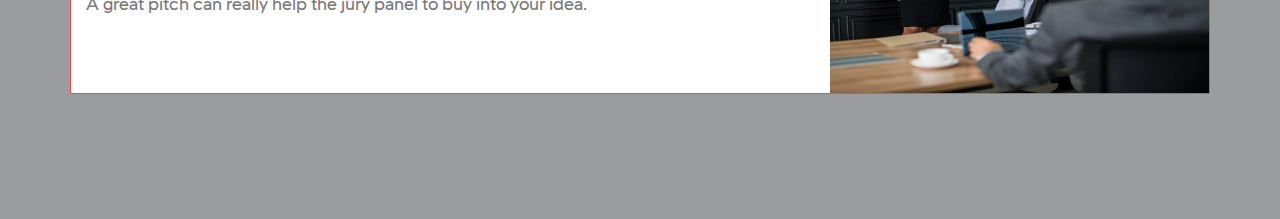
==== commit 6060f187: "made the final changes in the registration page and fixed content" ====
--- a/evaluationCriteria.html
+++ b/evaluationCriteria.html
@@ -32,6 +32,23 @@
         <link rel="stylesheet" href="assets/css/responsive.css" />
 
         <script src="assets/js/vendor/modernizr-2.8.3-respond-1.4.2.min.js"></script>
+        <!-- Global site tag (gtag.js) - Google Analytics -->
+
+<script async src="https://www.googletagmanager.com/gtag/js?id=UA-132678896-1"></script>
+
+<script>
+
+  window.dataLayer = window.dataLayer || [];
+
+  function gtag(){dataLayer.push(arguments);}
+
+  gtag('js', new Date());
+
+ 
+
+  gtag('config', 'UA-132678896-1');
+
+</script>
     </head>
     <body data-spy="scroll" data-target=".navbar-collapse">
 
@@ -53,8 +70,8 @@
                                                 <span class="icon-bar"></span>
                                             </button>
                                             <div class="navbar-brand"  style="color:white;display: inline-flex">
-                                                <a href="https://appdynamics.com" target="_blank"><img src="assets/images/appDynamicsLogo.png" width="130px" height="20px" style="margin-top: 20px" /></a>
-                                                <a href="https://www.cisco.com/" target="_blank"><img src="assets/images/ciscoBlack.png" width="70px" height="35px" style="margin-top: 15px;margin-left: 20px; margin-right: 20px" />
+                                                <a href="https://appdynamics.com" target="_blank"><img src="assets/images/appDynamicsLogo.png" width="160px" height="60px" style="margin-top: 2px" /></a>
+                                                <a href="https://www.cisco.com/" target="_blank"><img src="assets/images/ciscoBlack.png" width="70px" height="35px" style="margin-top: 15px;margin-left: 5px; margin-right: 20px" />
                                                 </a>
                                                 <p style="margin-top:15px;color:black;">AppDynamics is now part of Cisco</p>
                                                
@@ -160,7 +177,7 @@
                         <div class="col-sm-8 col-md-8 col-lg-8 col-xs-12">
                             <h4 style="text-align: right">PITCH</h4>
                             <hr>
-                            <h5>Pitching is one of the most important things in life. A good pitch, for example, can get you a new position in a company, letting investors believe in your innovation, and it can convince customers to buy a new product or service (like Steve Jobs did with its Apple products).</h5>
+                            <h5> A good pitch and careful articulation of the idea is equally important as the execution itself. A great pitch can really help the jury panel to buy into your idea.</h5>
                         </div>
                         <div class="col-sm-4 col-md-4 col-lg-4 col-xs-12" style="padding-left: 0px;padding-right: 0px">
                             <img src="assets/images/pitch.jpeg" alt="college" width="450px" height="200px">
--- a/assets/css/style.css
+++ b/assets/css/style.css
@@ -1031,7 +1031,7 @@
 .single_study_text_two{
     background: #fff;
     position: absolute;
-    /*left:-30%;*/
+    left:0%;
     top:85px;
     width:100%;
     z-index: 9;
